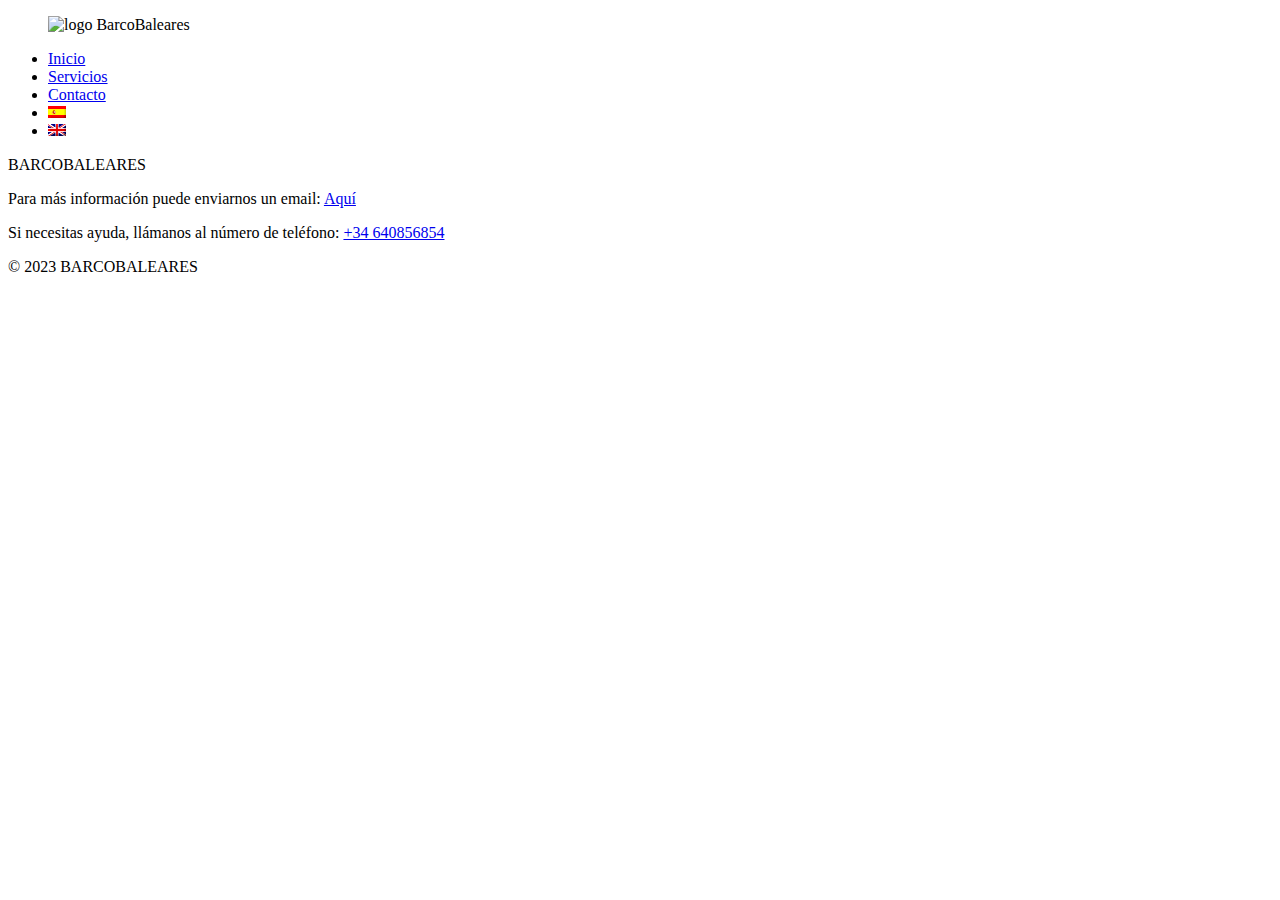
==== contacts.html @ e114ddac "add html" ====
<!DOCTYPE html>
<html lang="en">

<head>
    <meta charset="UTF-8" />
    <meta http-equiv="X-UA-Compatible" content="IE=edge" />
    <meta name="viewport" content="width=device-width, initial-scale=1.0" />
    <title>Servicios</title>
    <link rel="stylesheet" href="contacts.css" />
</head>

<body>
    <header>
        <figure>
            <img src="/images/BarcoBaleares.png" alt="logo BarcoBaleares" title="BarcoBaleares" />
        </figure>
        <nav>
            <ul>
                <li><a href="/index.html">Inicio</a></li>
                <li><a href="/services.html">Servicios</a></li>
                <li><a href="contacts.html">Contacto</a></li>
                <li><img src="/images/es.png" alt="Bandera de España" title="Español"></li>
                <li><img src="/images/en.png" alt="Bandera de Inglaterra" title="Inglés"></li>
            </ul>
        </nav>
    </header>
    <main>

    </main>
    <footer>
        <p>BARCOBALEARES</p>
        <p>Para más información puede enviarnos un email:
            <a href="mailto:gcaribe14@hotmail.com">Aquí</a>
        </p>
        <p>Si necesitas ayuda, llámanos al número de teléfono:
            <a href="tel:+34640856854" tel="+34640856854">+34 640856854</a>
        </p>
        <p>&copy; 2023 BARCOBALEARES </p>
    </footer>
</body>

</html>
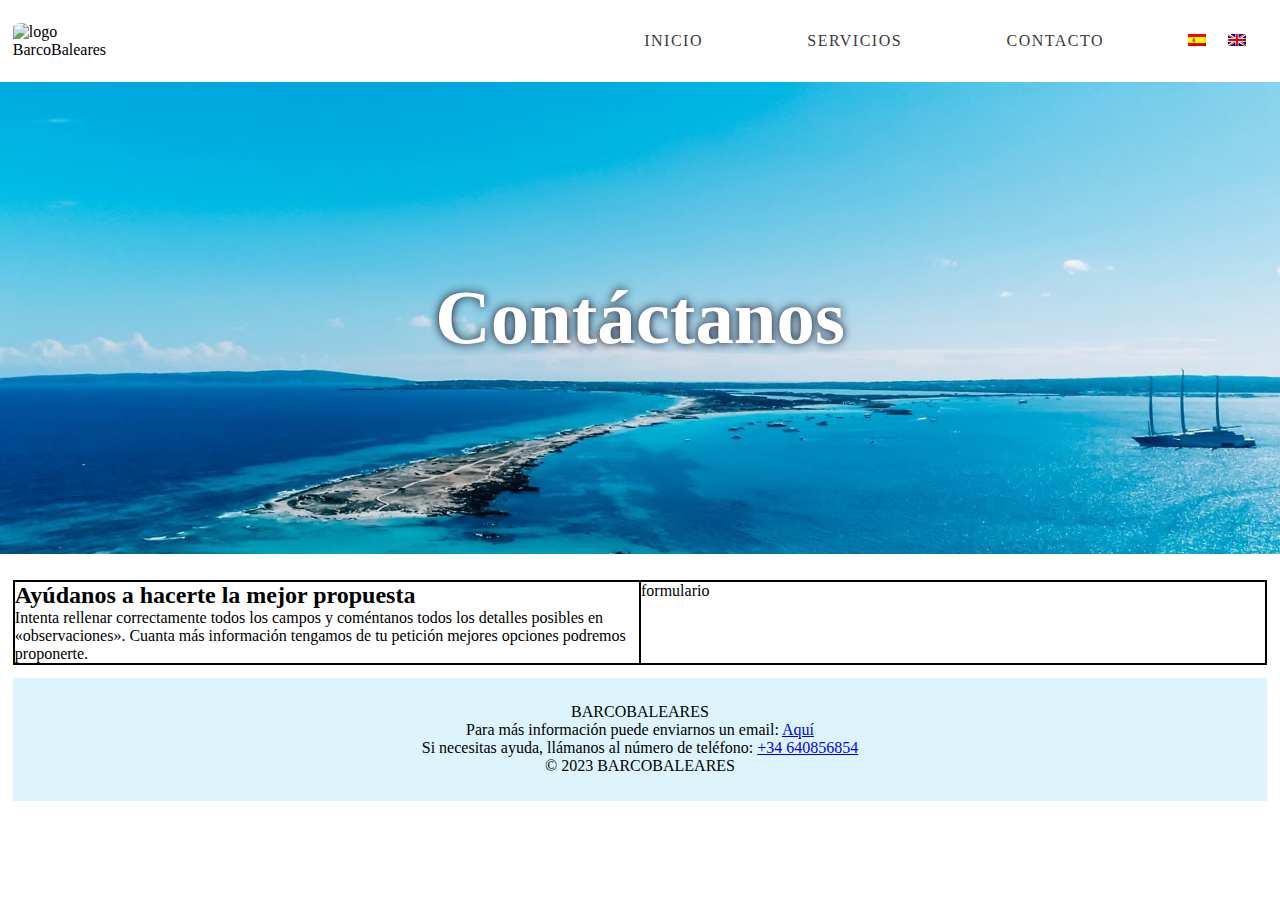
==== commit 412d56d5: "estilos al título" ====
--- a/contacts.html
+++ b/contacts.html
@@ -5,7 +5,7 @@
     <meta charset="UTF-8" />
     <meta http-equiv="X-UA-Compatible" content="IE=edge" />
     <meta name="viewport" content="width=device-width, initial-scale=1.0" />
-    <title>Servicios</title>
+    <title>Contacto</title>
     <link rel="stylesheet" href="contacts.css" />
 </head>
 
@@ -25,7 +25,20 @@
         </nav>
     </header>
     <main>
-
+        <section>
+            <h1>Contáctanos</h1>
+        </section>
+        <article>
+            <section>
+                <h2>Ayúdanos a hacerte la mejor propuesta</h2>
+                <p>Intenta rellenar correctamente todos los campos y coméntanos todos los detalles posibles en
+                    «observaciones». Cuanta más información tengamos de tu petición mejores opciones podremos
+                    proponerte.</p>
+            </section>
+            <section>
+                formulario
+            </section>
+        </article>
     </main>
     <footer>
         <p>BARCOBALEARES</p>
--- a/contacts.css
+++ b/contacts.css
@@ -0,0 +1,124 @@
+* {
+    margin: 0;
+    padding: 0;
+}
+
+figure>img {
+    width: 100%;
+}
+
+/*estilos del Header*/
+
+header {
+    display: flex;
+    margin: 0% 1%;
+    align-items: center;
+    flex-wrap: wrap;
+}
+
+header figure {
+    flex: 1;
+    min-width: 100px;
+}
+
+header figure img {
+    border-radius: 10%;
+}
+
+/*estilos del header nav*/
+
+header nav {
+    flex: 9;
+    min-width: 400px;
+    margin-left: 5%;
+    background: #ffffff;
+    padding: auto;
+}
+
+nav ul {
+    display: flex;
+    justify-content: flex-end;
+}
+
+nav ul li {
+    list-style: none;
+    margin-left: 2%;
+    min-width: 1%;
+    padding: 3% 2%;
+}
+
+nav ul li a {
+    text-decoration: none;
+    color: rgb(58, 58, 58);
+    letter-spacing: 1.5px;
+    text-transform: uppercase;
+    cursor: pointer;
+    padding: 14px 20px;
+    font-size: 1em;
+}
+
+nav ul li a:hover {
+    color: #ffffff;
+    background-color: #1c0893;
+    font-weight: bold;
+}
+
+nav ul li:nth-of-type(4) {
+    background-color: transparent;
+    padding-right: 0%;
+    cursor: pointer;
+}
+
+nav ul li:nth-of-type(5) {
+    background-color: transparent;
+    padding-left: 0%;
+    cursor: pointer;
+}
+
+/*estilos del main*/
+
+main {
+
+}
+
+main>section {
+    background-image: url(images/Contacto/contactanosCabecera.jpg);
+    background-size: cover;
+    margin-bottom: 2%;
+}
+
+main section h1 {
+    flex: 5;
+    font-size: 6vw;
+    text-align: center;
+    min-width: 300px;
+    font-family: 'Fredoka One', cursive;
+    color: rgb(255, 255, 255);
+    text-shadow: 0px 0px 10px #0b091e;
+    padding: 15%;
+}
+
+main article {
+    margin: 1%;
+    display: flex;
+    flex-wrap: wrap;
+    border: solid 1px black;
+}
+
+main article section {
+    flex: 1;
+    min-width: 250px;
+    border: solid 1px black;
+}
+
+
+
+
+/* footer*/
+
+footer {
+    margin: 0.3% 1%;
+    padding: 2%;
+    background-color: rgb(221, 244, 252);
+    text-align: center;
+}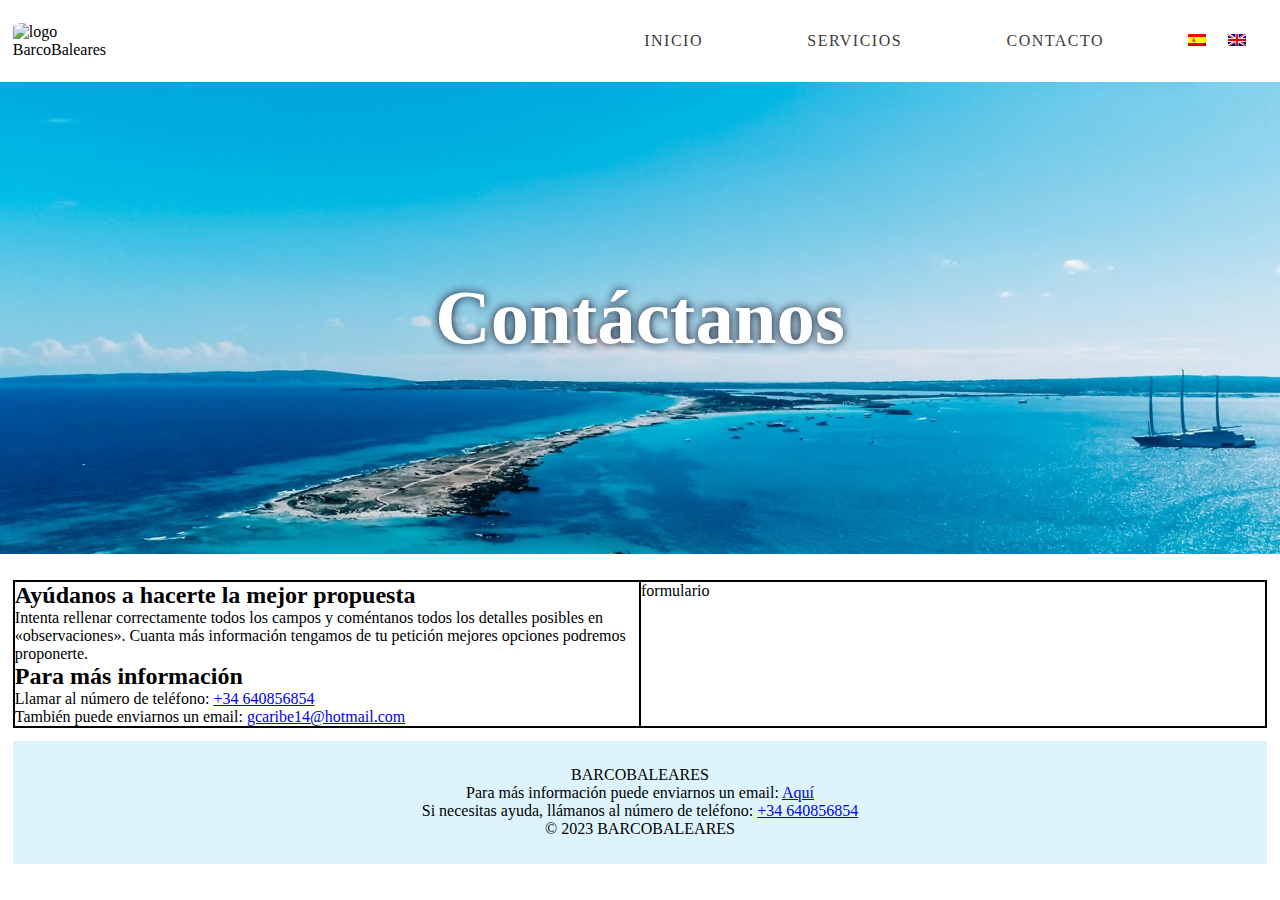
==== commit 94e47256: "estructura del main artículo, section primera" ====
--- a/contacts.html
+++ b/contacts.html
@@ -34,6 +34,13 @@
                 <p>Intenta rellenar correctamente todos los campos y coméntanos todos los detalles posibles en
                     «observaciones». Cuanta más información tengamos de tu petición mejores opciones podremos
                     proponerte.</p>
+                <h2>Para más información</h2>
+                <p>Llamar al número de teléfono:
+                    <a href="tel:+34640856854" tel="+34640856854">+34 640856854</a>
+                </p>
+                <p>También puede enviarnos un email:
+                    <a href="mailto:gcaribe14@hotmail.com">gcaribe14@hotmail.com</a>
+                </p>
             </section>
             <section>
                 formulario
--- a/contacts.css
+++ b/contacts.css
@@ -77,9 +77,7 @@
 
 /*estilos del main*/
 
-main {
-
-}
+main {}
 
 main>section {
     background-image: url(images/Contacto/contactanosCabecera.jpg);
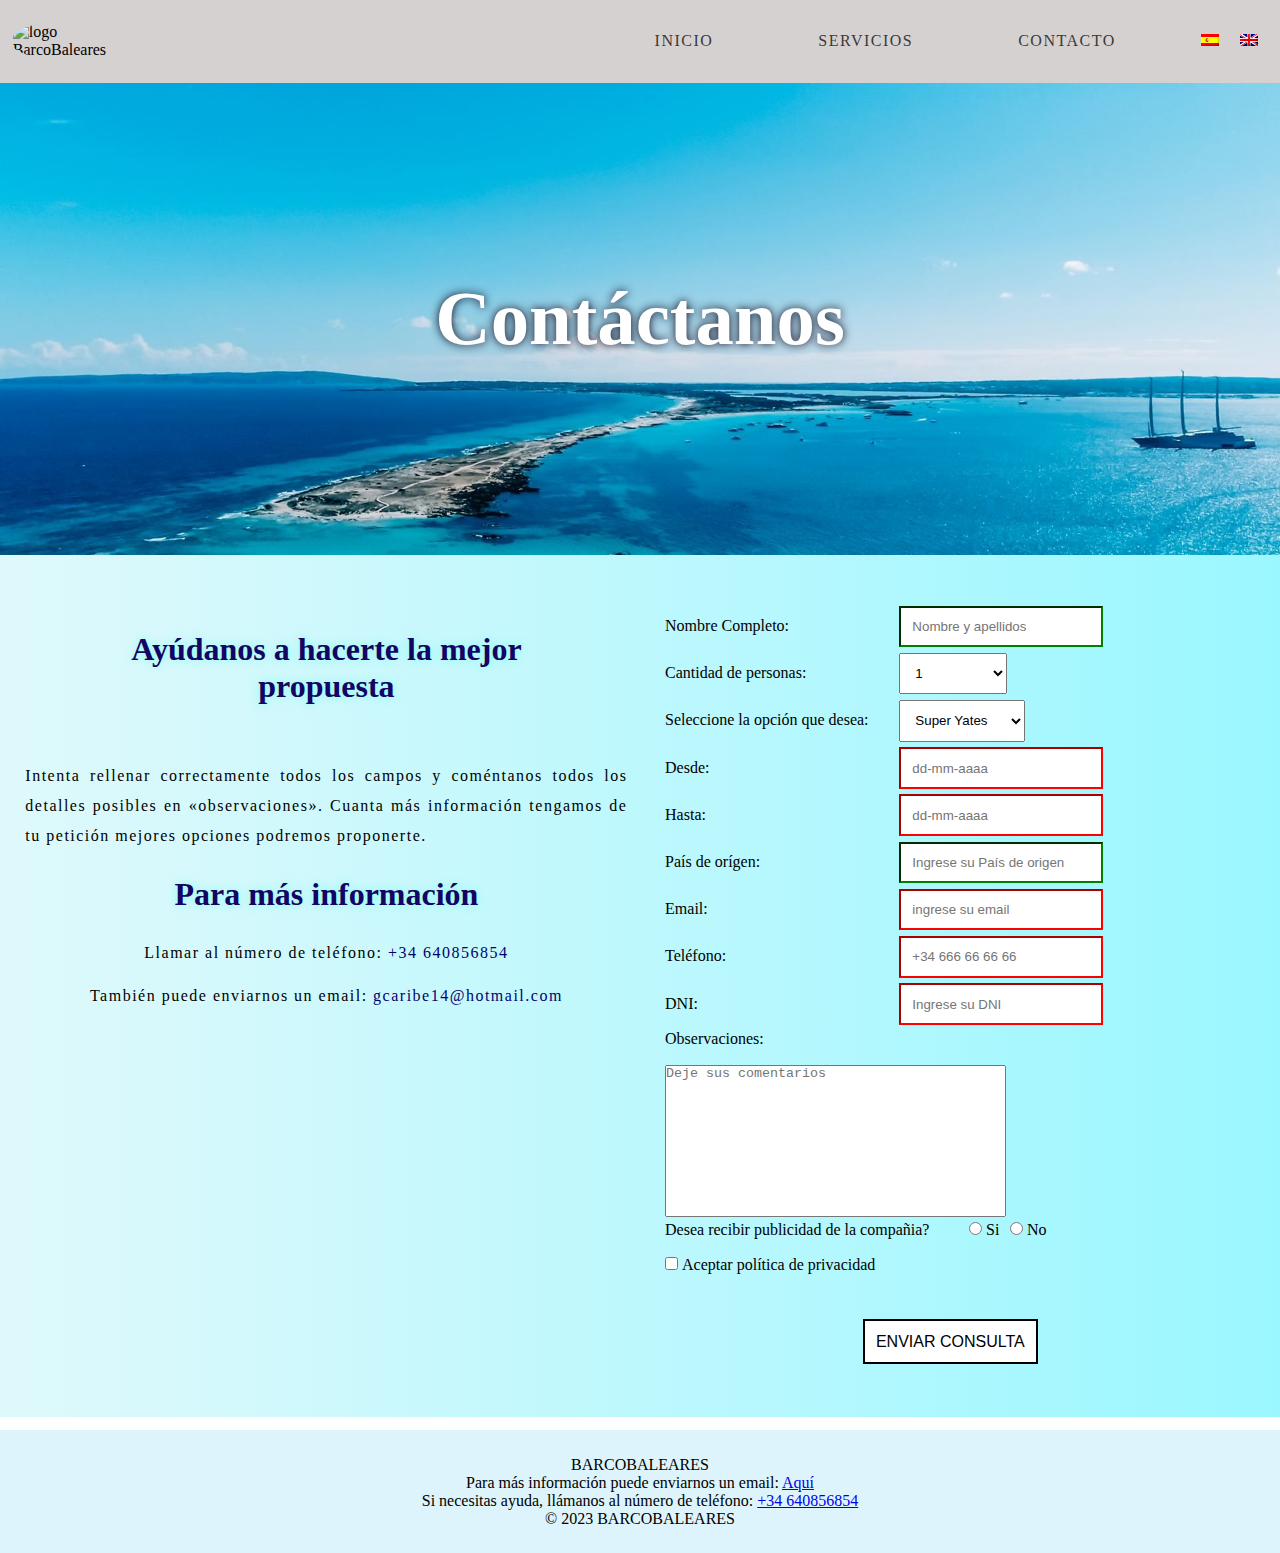
==== commit 93e60c76: "finished" ====
--- a/contacts.html
+++ b/contacts.html
@@ -34,7 +34,7 @@
                 <p>Intenta rellenar correctamente todos los campos y coméntanos todos los detalles posibles en
                     «observaciones». Cuanta más información tengamos de tu petición mejores opciones podremos
                     proponerte.</p>
-                <h2>Para más información</h2>
+                <h3>Para más información</h3>
                 <p>Llamar al número de teléfono:
                     <a href="tel:+34640856854" tel="+34640856854">+34 640856854</a>
                 </p>
@@ -43,7 +43,70 @@
                 </p>
             </section>
             <section>
-                formulario
+                <form>
+                    <label>Nombre Completo:</label>
+                    <input type="text" name="user" placeholder="Nombre y apellidos" />
+                    <br />
+                    <label>Cantidad de personas:</label>
+                    <select name="personas">
+                        <option value="1">1</option>
+                        <option value="2">2</option>
+                        <option value="3">3</option>
+                        <option value="4">4</option>
+                        <option value="5">5</option>
+                        <option value="6">6</option>
+                        <option value="7">7</option>
+                        <option value="8">8</option>
+                        <option value="9">9</option>
+                        <option value="10">10</option>
+                        <option value="Más de 10">Más de 10</option>
+                    </select>
+                    <br />
+                    <label>Seleccione la opción que desea:</label>
+                    <select name="opciones">
+                        <option value="Super Yates">Super Yates</option>
+                        <option value="Yates">Yates</option>
+                        <option value="Lanchas">Lanchas</option>
+                        <option value="Veleros">Veleros</option>
+                        <option value="Catamaranes">Catamaranes</option>
+                        <option value="Eventos">Eventos</option>
+                    </select>
+                    <br />
+                    <label for="">Desde:</label>
+                    <input type="text" required="required" placeholder="dd-mm-aaaa" pattern="\d{2}-\d{2}-\d{4}" />
+                    <br />
+                    <label for="">Hasta:</label>
+                    <input type="text" required="required" placeholder="dd-mm-aaaa" pattern="\d{2}-\d{2}-\d{4}" />
+                    <br />
+                    <label>País de orígen:</label>
+                    <input type="text" name="país" placeholder="Ingrese su País de origen" />
+                    <br />
+                    <label>Email:</label>
+                    <input type="email" name="email" placeholder="ingrese su email" required="required"
+                        pattern="[a-zA-Z0-9_]+([.][a-zA-Z0-9_]+)*@[a-zA-Z0-9_]+([.][a-zA-Z0-9_]+)*[.][a-zA-Z]{1,5}" />
+                    <br />
+                    <label for="telefono">Teléfono:</label>
+                    <input type="tel" id="telefono" name="telefono" required="required" placeholder="+34 666 66 66 66"
+                        pattern="[+]\d{1,3}\s\d{3}\s\d{2}\s\d{2}\s\d{2}" />
+                    <br />
+                    <label for="">DNI:</label>
+                    <input type="text" required="required" minlength="9" placeholder="Ingrese su DNI" maxlength="9"
+                        pattern="(([0-9]{8})|([XYZ]\d{7}))[ABCDEFGHJKLMNPQRSTVWXYZ]" />
+                    <br />
+                    <label>Observaciones:</label>
+                    <textarea name="Más sobre ti" cols="30" rows="10" placeholder="Deje sus comentarios"></textarea>
+                    <br />
+                    <label>Desea recibir publicidad de la compañia?</label>
+                    <input type="radio" name="suscribirse" />
+                    <label>Si</label>
+                    <input type="radio" name="suscribirse" />
+                    <label>No</label>
+                    <br />
+                    <input type="checkbox">
+                    <label>Aceptar política de privacidad</label>
+                    <br>
+                    <button type="submit">Enviar Consulta</button>
+                </form>
             </section>
         </article>
     </main>
--- a/contacts.css
+++ b/contacts.css
@@ -11,18 +11,19 @@
 
 header {
     display: flex;
-    margin: 0% 1%;
     align-items: center;
     flex-wrap: wrap;
+    background-color: #d6d1d1;
 }
 
 header figure {
     flex: 1;
     min-width: 100px;
+    margin-left: 1%;
 }
 
 header figure img {
-    border-radius: 10%;
+    border-radius: 40%;
 }
 
 /*estilos del header nav*/
@@ -31,7 +32,6 @@
     flex: 9;
     min-width: 400px;
     margin-left: 5%;
-    background: #ffffff;
     padding: auto;
 }
 
@@ -77,7 +77,9 @@
 
 /*estilos del main*/
 
-main {}
+main {
+    background: linear-gradient(to right, rgb(223, 249, 251), rgb(155, 247, 255));
+}
 
 main>section {
     background-image: url(images/Contacto/contactanosCabecera.jpg);
@@ -100,22 +102,134 @@
     margin: 1%;
     display: flex;
     flex-wrap: wrap;
-    border: solid 1px black;
 }
 
 main article section {
     flex: 1;
     min-width: 250px;
-    border: solid 1px black;
-}
-
-
-
+}
+
+main article section h2 {
+    font-size: 2em;
+    text-align: center;
+    font-family: 'Fredoka One', cursive;
+    color: rgb(20, 4, 99);
+    text-shadow: 0px 0px 10px #81fff2;
+    padding: 3%;
+    margin: 5% 10%;
+}
+
+main article section p {
+    text-align: justify;
+    padding: 1% 2%;
+    line-height: 30px;
+    align-self: center;
+    letter-spacing: 1.5px;
+}
+
+main article section h3 {
+    font-size: 2em;
+    text-align: center;
+    font-family: 'Fredoka One', cursive;
+    color: rgb(20, 4, 99);
+    text-shadow: 0px 0px 10px #81fff2;
+    padding: 3%;
+}
+
+main article section a {
+    text-decoration: none;
+    color: #02026e;
+}
+
+main article section a:hover {
+    background-color: #c8c2c2;
+}
+
+main article section p:nth-last-child(2) {
+    text-align: center;
+}
+
+main article section p:nth-last-child(1) {
+    text-align: center;
+}
+
+/*estilos del main-form*/
+form {
+    margin: 2%;
+    width: 90%;
+    padding: 2%;
+}
+
+label {
+    display: inline-block;
+    width: 230px;
+    margin-bottom: 3%;
+}
+
+input,
+select {
+    margin-bottom: 1%;
+    padding: 2%;
+}
+
+input:valid {
+    border-color: #008000;
+}
+
+input:invalid {
+    border-color: #ff0000;
+}
+
+textarea {
+    width: 60%;
+    min-height: 100px;
+    resize: none;
+}
+
+label:nth-of-type(11) {
+    display: inline-block;
+    width: 300px;
+    margin-bottom: 3%;
+}
+
+label:nth-of-type(12) {
+    display: inline-block;
+    width: 20px;
+    margin-bottom: 3%;
+}
+
+label:nth-of-type(13) {
+    display: inline-block;
+    width: 20px;
+    margin-bottom: 3%;
+}
+
+label:nth-of-type(14) {
+    display: inline-block;
+    width: 300px;
+    margin-bottom: 3%;
+}
+
+button {
+    margin: 5% 5% 5% 35%;
+    padding: 2%;
+    cursor: pointer;
+    font-size: 1em;
+    color: #000000;
+    border: solid 2px #000000;
+    text-transform: uppercase;
+    background-color: #ffffff;
+}
+
+button:hover {
+    color: #ffffff;
+    background-color: #10094a;
+    cursor: pointer;
+}
 
 /* footer*/
 
 footer {
-    margin: 0.3% 1%;
     padding: 2%;
     background-color: rgb(221, 244, 252);
     text-align: center;
